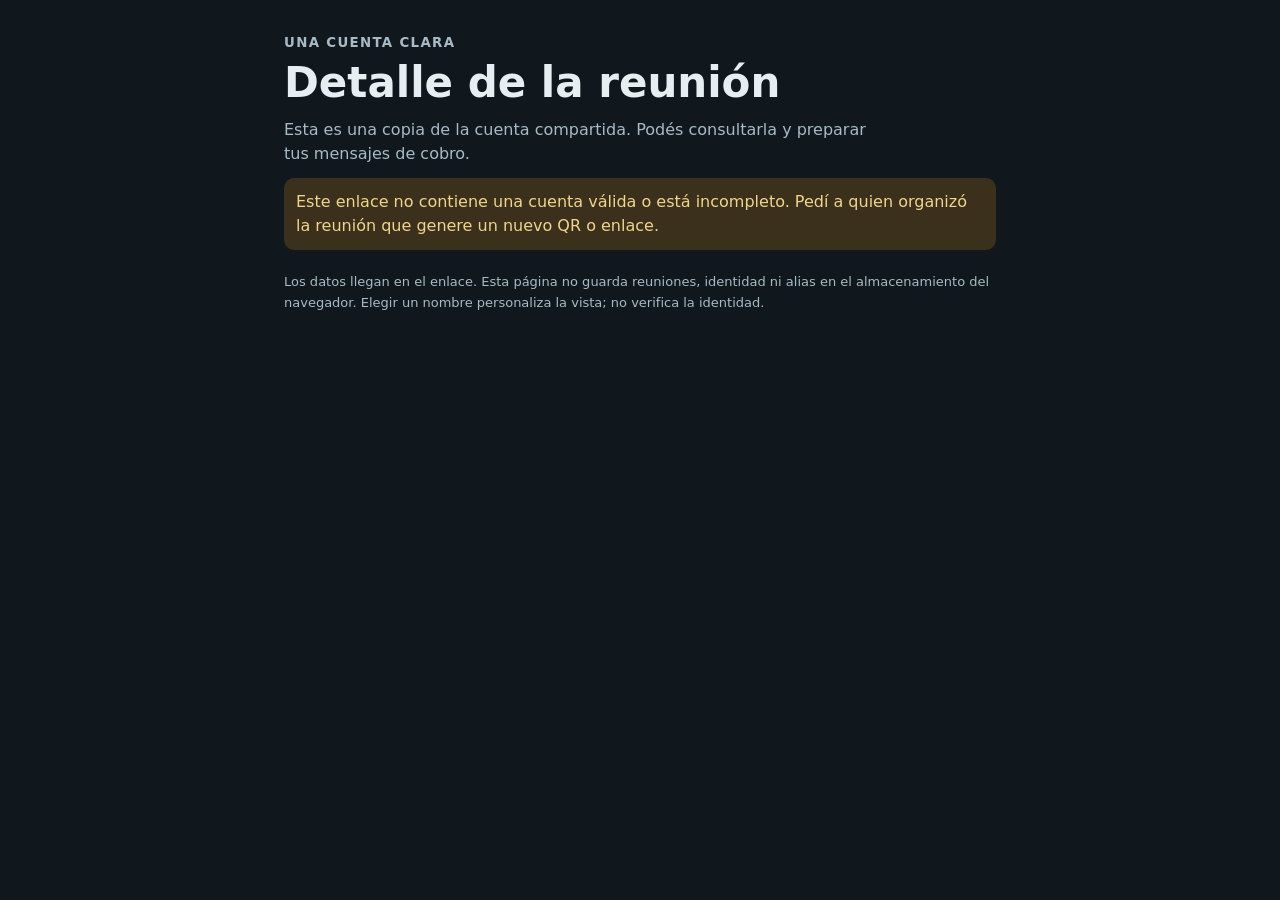
==== consulta.html @ 9839a77f "Add shared expenses app with QR snapshots and stateless viewer" ====
<!doctype html>
<html lang="es">
<head>
  <meta charset="utf-8">
  <meta name="viewport" content="width=device-width,initial-scale=1,viewport-fit=cover">
  <meta name="theme-color" content="#10181e">
  <meta name="referrer" content="no-referrer">
  <title>Detalle de la reunión</title>
  <link rel="stylesheet" href="resolver_gastos.css">
  <script src="vendor/lz-string.min.js" defer></script>
  <script src="gastos-core.js" defer></script>
  <script src="gastos-share.js" defer></script>
  <script src="consulta.js" defer></script>
</head>
<body><main>
  <header><small>Una cuenta clara</small><h1>Detalle de la reunión</h1><p class="muted">Esta es una copia de la cuenta compartida. Podés consultarla y preparar tus mensajes de cobro.</p></header>
  <p id="viewerError" class="notice" hidden role="alert"></p>
  <div id="viewerContent" hidden>
    <section class="card"><h2>Tu parte de la cuenta</h2>
      <label>Soy…<select id="identity" autocomplete="off"><option value="">Elegí tu nombre</option></select></label>
      <div id="mySummary" aria-live="polite"></div>
      <div id="aliasField" hidden><label>Tu alias bancario<input id="bankAlias" maxlength="100" autocomplete="off" autocapitalize="none" spellcheck="false" placeholder="Escribí tu alias para pedir las transferencias"></label></div>
      <div id="myRequests"></div>
      <p class="share-help">Tu nombre elegido y tu alias se usan solo mientras esta página está abierta. Al recargar o cerrar se borran.</p>
    </section>
    <section class="card"><h2 id="viewerMethod">Distribución</h2><div id="viewerTransfers"></div></section>
    <section class="card"><h2>Detalle de gastos</h2><div id="viewerExpenses"></div><p id="viewerTotal" class="report-total"></p></section>
    <section class="card" id="viewerConsumptionCard"><h2>Consumo por persona</h2><div id="viewerConsumption"></div></section>
  </div>
  <footer>Los datos llegan en el enlace. Esta página no guarda reuniones, identidad ni alias en el almacenamiento del navegador. Elegir un nombre personaliza la vista; no verifica la identidad.</footer>
</main></body>
</html>
---- resolver_gastos.css ----
:root {
  font-family: system-ui, sans-serif;
  color: #e6eef2;
  background: #10181e;
  color-scheme: dark;
}
* {
  box-sizing: border-box;
}
body {
  margin: 0;
}
main {
  max-width: 760px;
  margin: auto;
  padding: 24px 16px 60px;
}
h1 {
  font-size: clamp(28px, 6vw, 42px);
  margin: 8px 0;
}
h2 {
  font-size: 21px;
  margin: 0 0 16px;
}
h3 {
  margin: 0 0 8px;
}
p {
  line-height: 1.5;
}
.muted,
small {
  color: #a7bac5;
}
.card {
  background: #19262e;
  border: 1px solid #344650;
  border-radius: 20px;
  padding: 20px;
  margin-top: 18px;
}
.grid {
  display: grid;
  grid-template-columns: 1fr 1fr;
  gap: 16px;
}
.row {
  display: flex;
  gap: 10px;
  align-items: end;
  flex-wrap: wrap;
}
label {
  display: block;
  font-size: 14px;
  font-weight: 600;
  flex: 1;
  min-width: 120px;
}
input,
select,
button {
  font: inherit;
  border-radius: 10px;
  min-height: 46px;
}
input,
select {
  width: 100%;
  padding: 10px;
  border: 1px solid #4b626e;
  margin-top: 6px;
  background: #19262e;
  color: inherit;
}
button {
  padding: 10px 16px;
  border: 0;
  background: #096858;
  color: white;
  cursor: pointer;
  font-weight: 650;
}
button.secondary {
  background: #2b3c46;
  color: #e6eef2;
}
button.remove {
  background: transparent;
  color: #ffa8a2;
  padding: 8px;
  min-width: 44px;
}
button:focus-visible,
input:focus-visible,
select:focus-visible {
  outline: 3px solid #e9aa35;
  outline-offset: 2px;
}
.item {
  display: flex;
  align-items: center;
  justify-content: space-between;
  gap: 12px;
  padding: 12px 0;
  border-bottom: 1px solid #344650;
}
.item:last-child {
  border: 0;
}
.item span {
  overflow-wrap: anywhere;
}
.amount {
  font-variant-numeric: tabular-nums;
  white-space: nowrap;
}
.totals {
  display: flex;
  gap: 24px;
  flex-wrap: wrap;
}
.totals strong {
  display: block;
  font-size: 26px;
}
.badge {
  display: inline-block;
  background: #193d32;
  color: #89e5bd;
  padding: 5px 10px;
  border-radius: 20px;
  font-size: 13px;
  margin-bottom: 12px;
}
.debt {
  color: #ffa8a2;
}
.credit {
  color: #89e5bd;
}
.empty {
  color: #a7bac5;
  font-size: 14px;
}
.notice {
  background: #3a301b;
  padding: 12px;
  border-radius: 10px;
  color: #f1d58c;
}
.transfer {
  padding: 12px 0;
  border-bottom: 1px solid #344650;
  line-height: 1.6;
}
.transfer strong {
  display: block;
}
#message {
  color: #ffa8a2;
  min-height: 24px;
  margin: 10px 0;
}
header small {
  letter-spacing: 0.1em;
  text-transform: uppercase;
  font-weight: 700;
}
footer {
  margin-top: 22px;
  font-size: 13px;
  color: #a7bac5;
}
/* Phone layout is the default; wider screens gain a second column. */
html { -webkit-text-size-adjust: 100%; scroll-behavior: smooth; }
body { min-width: 0; }
main {
  width: 100%;
  padding: 20px max(12px, env(safe-area-inset-right))
    max(32px, env(safe-area-inset-bottom)) max(12px, env(safe-area-inset-left));
}
h1 { font-size: clamp(28px, 8vw, 42px); line-height: 1.12; }
h2 { font-size: 20px; line-height: 1.3; }
h3 { font-size: 18px; line-height: 1.4; }
p { margin: 12px 0; }
header p { max-width: 60ch; }
.grid { grid-template-columns: minmax(0, 1fr); gap: 14px; }
.grid > *, .row > *, .item > * { min-width: 0; }
.card { padding: 18px 16px; margin-top: 14px; border-radius: 16px; }
.grid > .card { height: fit-content; }
input, select { font-size: 16px; min-height: 52px; padding: 12px; }
button { min-height: 48px; touch-action: manipulation; }
label { font-size: 15px; }
.actions { display: grid; grid-template-columns: 1fr 1fr; align-items: stretch; }
.actions button { font-size: 14px; padding: 10px; }
#personForm { display: grid; grid-template-columns: minmax(0, 1fr) auto; }
#expenseForm .row { display: grid; grid-template-columns: minmax(0, 1fr); }
.detail-field { margin-top: 14px; }
.expense-submit { width: 100%; margin-top: 16px; }
.item { gap: 8px; padding: 14px 0; }
.item > span:first-child { flex: 1; }
.item small { display: inline-block; margin-top: 4px; line-height: 1.5; }
.item .amount { font-size: 15px; }
button.remove { flex: 0 0 44px; }
#expenses .item { display: grid; grid-template-columns: minmax(0, 1fr) 44px; }
#expenses .item > span:first-child { grid-column: 1; grid-row: 1; }
#expenses .item > .amount { grid-column: 1; grid-row: 2; font-weight: 650; }
#expenses .item > button { grid-column: 2; grid-row: 1 / 3; }
#balances .item { align-items: flex-start; flex-direction: column; }
#balances .amount { align-self: flex-end; padding: 5px 8px; background: #22323b; border-radius: 8px; max-width: 100%; white-space: normal; overflow-wrap: anywhere; }
.totals { display: grid; grid-template-columns: minmax(0, 1fr) minmax(0, .6fr) minmax(0, 1fr); gap: 10px; background: #22323b; border-radius: 12px; padding: 12px; }
.totals small { display: block; font-size: clamp(11px, 2.8vw, 13px); }
.totals strong { font-size: clamp(16px, 4vw, 24px); overflow-wrap: anywhere; }
.comparison-heading { display: block; }
.comparison-heading h2 { margin-bottom: 12px; }
#calculate { width: 100%; }
.comparison article { border: 1px solid #344650; padding: 16px; border-radius: 14px; background: #142129; }
.comparison article p { font-size: 14px; }
.transfer { overflow-wrap: anywhere; }
.transfer strong { font-size: 20px; color: #89e5bd; }
.notice { line-height: 1.5; }
#message:empty { display: none; }
#message:not(:empty) { background: #3b2425; padding: 12px; border-radius: 10px; line-height: 1.5; }
footer { line-height: 1.6; }
@media (min-width: 700px) {
  main { padding: 32px 24px 60px; }
  .grid { grid-template-columns: minmax(0, 1fr); gap: 18px; }
  .card { padding: 24px; }
  .actions { display: flex; }
  #expenseForm .row { grid-template-columns: repeat(2, minmax(0, 1fr)); }
  #balances .item { flex-direction: row; align-items: center; }
  .comparison-heading { display: flex; justify-content: space-between; }
  .comparison-heading h2 { margin: 0; }
  #calculate { width: auto; }
}
@media (prefers-reduced-motion: reduce) { html { scroll-behavior: auto; } }

.whatsapp-share {
  display: flex;
  align-items: center;
  justify-content: center;
  width: 100%;
  min-height: 50px;
  margin-top: 20px;
  padding: 12px 16px;
  border-radius: 10px;
  background: #23794c;
  color: #fff;
  font-weight: 650;
  text-decoration: none;
  text-align: center;
  touch-action: manipulation;
}
.whatsapp-share:hover { background: #2b8858; }
.whatsapp-share:focus-visible { outline: 3px solid #e9aa35; outline-offset: 2px; }
.share-help { color: #a7bac5; font-size: 13px; line-height: 1.5; }
.transfer h4 { margin: 0 0 8px; font-size: 17px; }
.payment { display: flex; align-items: baseline; justify-content: space-between; gap: 12px; padding: 6px 0; }
.payment span { min-width: 0; overflow-wrap: anywhere; }
.payment strong { font-size: 17px; text-align: right; }
.mode-control { display: flex; align-items: center; justify-content: center; gap: 12px; margin: 18px 0; font-size: 14px; font-weight: 650; }
#splitMode { width: 60px; min-height: 34px; padding: 4px; border-radius: 24px; background: #43535e; flex-shrink: 0; }
.switch-knob { display: block; width: 26px; height: 26px; border-radius: 50%; background: white; transition: transform .15s; }
#splitMode[aria-checked="true"] { background: #096858; }
#splitMode[aria-checked="true"] .switch-knob { transform: translateX(26px); }
fieldset { margin: 16px 0 0; padding: 12px; border: 1px solid #344650; border-radius: 12px; min-width: 0; }
legend { font-size: 14px; padding: 0 6px; }
.participant-option { display: flex; align-items: center; gap: 10px; min-height: 46px; min-width: 0; overflow-wrap: anywhere; cursor: pointer; }
.participant-option input { width: 22px; min-height: 22px; height: 22px; margin: 0; flex-shrink: 0; accent-color: #40b88b; }
#expenses .item { flex-wrap: wrap; }
#expenses .expense-participants { grid-column: 1 / -1; width: 100%; }
.expense-participants summary { color: #a7bac5; font-size: 14px; padding: 10px 0; cursor: pointer; overflow-wrap: anywhere; }
[hidden] { display: none !important; }
.report-heading { font-size: 17px; margin: 20px 0 12px; }
.report-section { margin-top: 24px; padding-top: 20px; border-top: 1px solid #344650; }
.report-section h4 { margin: 0 0 12px; font-size: 17px; }
.report-line { display: flex; justify-content: space-between; align-items: baseline; gap: 12px; padding: 8px 0; }
.report-line span { min-width: 0; overflow-wrap: anywhere; }
.report-line small { display: block; margin-top: 4px; }
.report-line b { text-align: right; font-variant-numeric: tabular-nums; }
.report-total { font-weight: 650; color: #89e5bd; }
.person-consumption { padding: 12px 0; border-bottom: 1px solid #344650; }
.person-consumption h5 { font-size: 16px; margin: 0 0 8px; }
.share-buttons { display: grid; grid-template-columns: minmax(0, 1fr) minmax(0, 1fr); gap: 10px; }
.share-buttons .whatsapp-share { font-size: 14px; padding: 12px 8px; }
.meeting-actions { display: grid; grid-template-columns: minmax(0, 1fr) minmax(0, 1fr) 48px; gap: 10px; }
button.secondary.reset-icon { font-size: 26px; padding: 0; background: #8f292f; color: #fff; }
button.secondary.reset-icon:hover { background: #a6333a; }
main { padding-bottom: calc(110px + env(safe-area-inset-bottom)); }
section, header { scroll-margin-top: 16px; }
#detailsSection .report-section:first-child { border-top: 0; padding-top: 0; margin-top: 0; }
#personalMessages { margin-top: 24px; padding-top: 20px; border-top: 1px solid #344650; }
.personal-method h4 { margin: 20px 0 8px; }
.personal-method .whatsapp-share { margin-top: 10px; }
.quick-navigation { position: fixed; z-index: 10; right: max(16px, env(safe-area-inset-right)); bottom: calc(16px + env(safe-area-inset-bottom)); display: flex; flex-direction: column; align-items: flex-end; gap: 10px; }
#sectionToggle { box-shadow: 0 4px 24px #0008; border: 1px solid #71c3a0; border-radius: 28px; }
#sectionMenu { width: min(260px, calc(100vw - 32px)); max-height: 65dvh; overflow-y: auto; padding: 8px; background: #19262e; border: 1px solid #4b626e; border-radius: 16px; box-shadow: 0 8px 30px #0009; }
#sectionMenu a { display: block; padding: 14px 16px; min-height: 48px; border-radius: 10px; text-decoration: none; color: #e6eef2; }
#sectionMenu a:hover { background: #2b3c46; }
#sectionMenu a:focus-visible { outline: 3px solid #e9aa35; }
.qr-image { margin: 20px auto; max-width: 420px; padding: 12px; border-radius: 12px; background: white; }
.qr-image:empty { display: none; }
.qr-image svg { display: block; width: 100%; height: auto; }
#shareUrl { font-size: 14px; }
#qrOutput .share-buttons { align-items: end; margin-top: 12px; }
#qrOutput .whatsapp-share { margin-top: 0; }
#mySummary h3 { margin-top: 20px; }
@media (prefers-reduced-motion: reduce) { .switch-knob { transition: none; } }
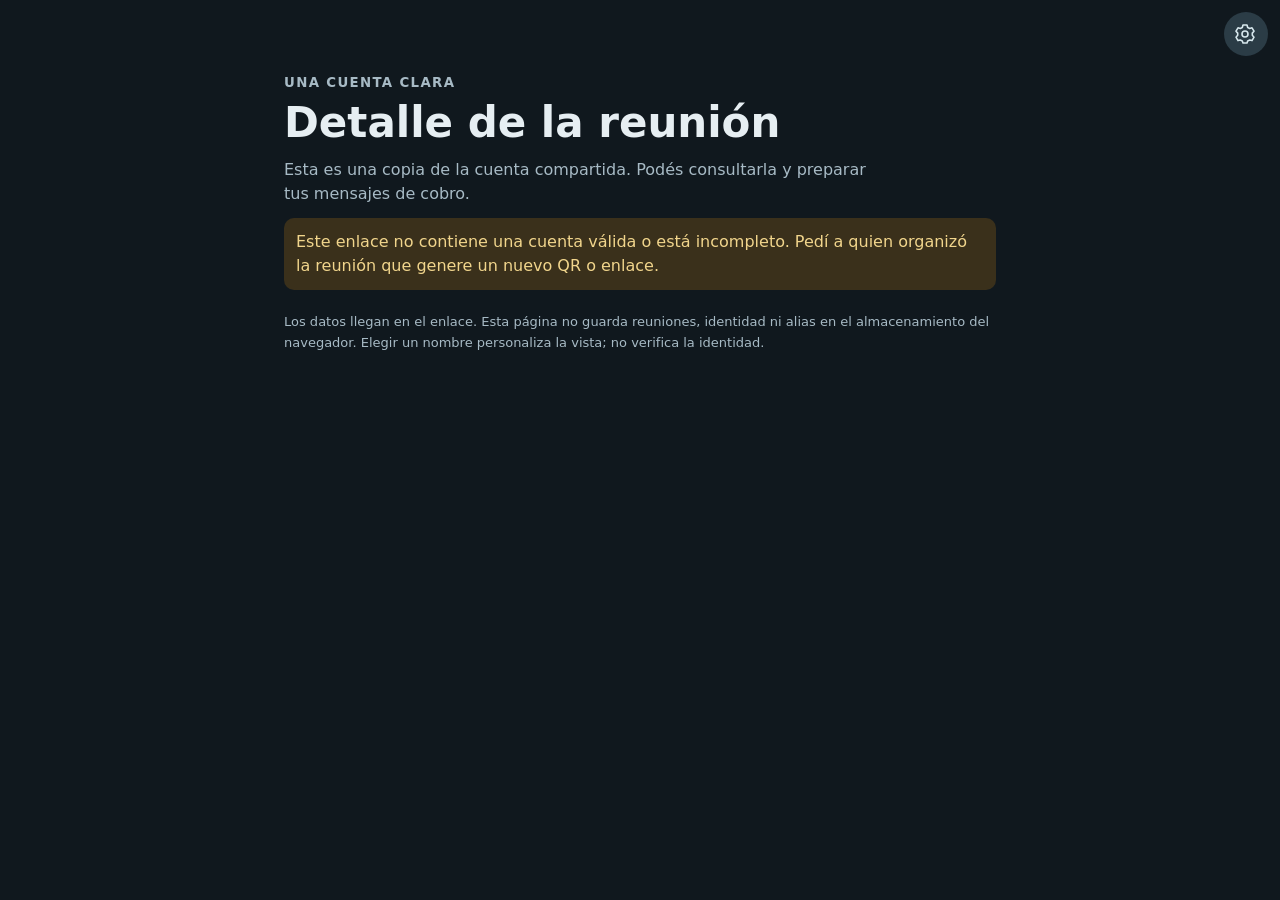
==== commit 89bef0f3: "Add collapsible sections and smooth navigation with refresh options" ====
--- a/consulta.html
+++ b/consulta.html
@@ -6,13 +6,28 @@
   <meta name="theme-color" content="#10181e">
   <meta name="referrer" content="no-referrer">
   <title>Detalle de la reunión</title>
-  <link rel="stylesheet" href="resolver_gastos.css">
-  <script src="vendor/lz-string.min.js" defer></script>
-  <script src="gastos-core.js" defer></script>
-  <script src="gastos-share.js" defer></script>
-  <script src="consulta.js" defer></script>
+
+
+
+
+
+
+<script>
+      const refreshVersion = new URLSearchParams(location.search).get('actualizar');
+      const assetVersion = refreshVersion && /^\d{10,16}$/.test(refreshVersion) ? refreshVersion : '20261008-ui';
+      const assets = [["resolver_gastos.css", false], ["vendor/lz-string.min.js", true], ["gastos-core.js", true], ["gastos-share.js", true], ["consulta.js", true], ["ui.js", true]];
+      for (const [path, script] of assets) {
+        const assetPath = path + '?v=' + assetVersion;
+        document.write(script ? '<script src="' + assetPath + '" defer><\/script>' : '<link rel="stylesheet" href="' + assetPath + '">');
+      }
+    </script>
 </head>
-<body><main>
+<body>
+    <div class="page-options">
+      <button id="optionsToggle" class="options-toggle" type="button" aria-label="Opciones" aria-controls="optionsMenu" aria-expanded="false"><svg viewBox="0 0 24 24" width="24" height="24" aria-hidden="true"><path d="m9 3-.7 2.5-2 .9-2.3-.6-2 3.4 1.7 1.9v2.2L2 15.2l2 3.4 2.3-.6 2 .9L9 21h4l.7-2.1 2-.9 2.3.6 2-3.4-1.7-1.9v-2.2L20 9.2l-2-3.4-2.3.6-2-.9L13 3Z" fill="none" stroke="currentColor" stroke-width="1.6" stroke-linejoin="round"/><circle cx="11" cy="12" r="3" fill="none" stroke="currentColor" stroke-width="1.6"/></svg></button>
+      <div id="optionsMenu" class="options-menu" hidden><button id="refreshPage" type="button">Actualizar página</button><p class="share-help">Buscar la versión más reciente.</p><p id="updateStatus" class="share-help" role="status"></p></div>
+    </div>
+<main>
   <header><small>Una cuenta clara</small><h1>Detalle de la reunión</h1><p class="muted">Esta es una copia de la cuenta compartida. Podés consultarla y preparar tus mensajes de cobro.</p></header>
   <p id="viewerError" class="notice" hidden role="alert"></p>
   <div id="viewerContent" hidden>
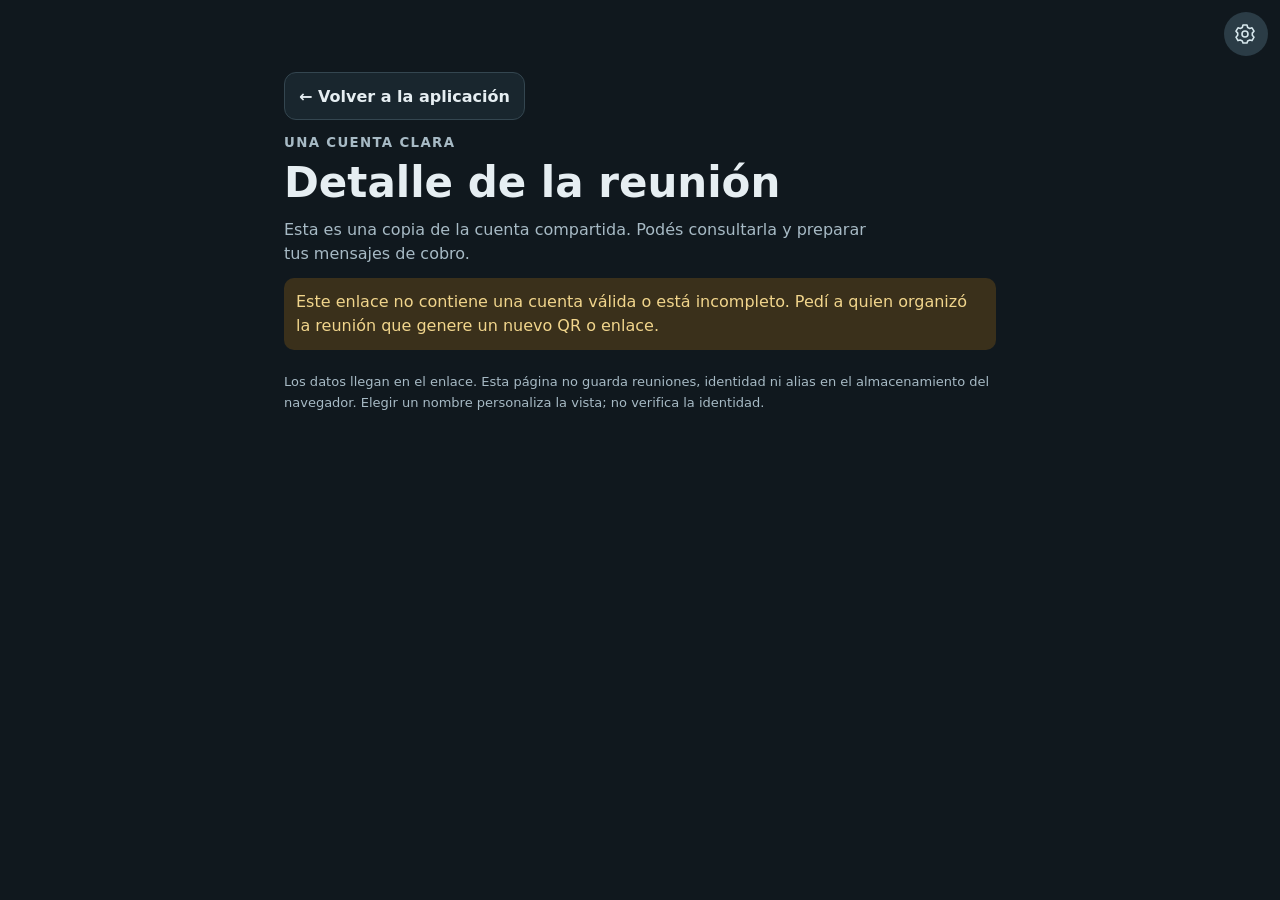
==== commit de21829a: "Add return link from individual report to main app" ====
--- a/consulta.html
+++ b/consulta.html
@@ -14,7 +14,7 @@
 
 <script>
       const refreshVersion = new URLSearchParams(location.search).get('actualizar');
-      const assetVersion = refreshVersion && /^\d{10,16}$/.test(refreshVersion) ? refreshVersion : '20261008-ui';
+      const assetVersion = refreshVersion && /^\d{10,16}$/.test(refreshVersion) ? refreshVersion : '20261025-back';
       const assets = [["resolver_gastos.css", false], ["vendor/lz-string.min.js", true], ["gastos-core.js", true], ["gastos-share.js", true], ["consulta.js", true], ["ui.js", true]];
       for (const [path, script] of assets) {
         const assetPath = path + '?v=' + assetVersion;
@@ -28,7 +28,7 @@
       <div id="optionsMenu" class="options-menu" hidden><button id="refreshPage" type="button">Actualizar página</button><p class="share-help">Buscar la versión más reciente.</p><p id="updateStatus" class="share-help" role="status"></p></div>
     </div>
 <main>
-  <header><small>Una cuenta clara</small><h1>Detalle de la reunión</h1><p class="muted">Esta es una copia de la cuenta compartida. Podés consultarla y preparar tus mensajes de cobro.</p></header>
+  <header><a class="back-to-app" href="index.html">← Volver a la aplicación</a><small>Una cuenta clara</small><h1>Detalle de la reunión</h1><p class="muted">Esta es una copia de la cuenta compartida. Podés consultarla y preparar tus mensajes de cobro.</p></header>
   <p id="viewerError" class="notice" hidden role="alert"></p>
   <div id="viewerContent" hidden>
     <section class="card"><h2>Tu parte de la cuenta</h2>
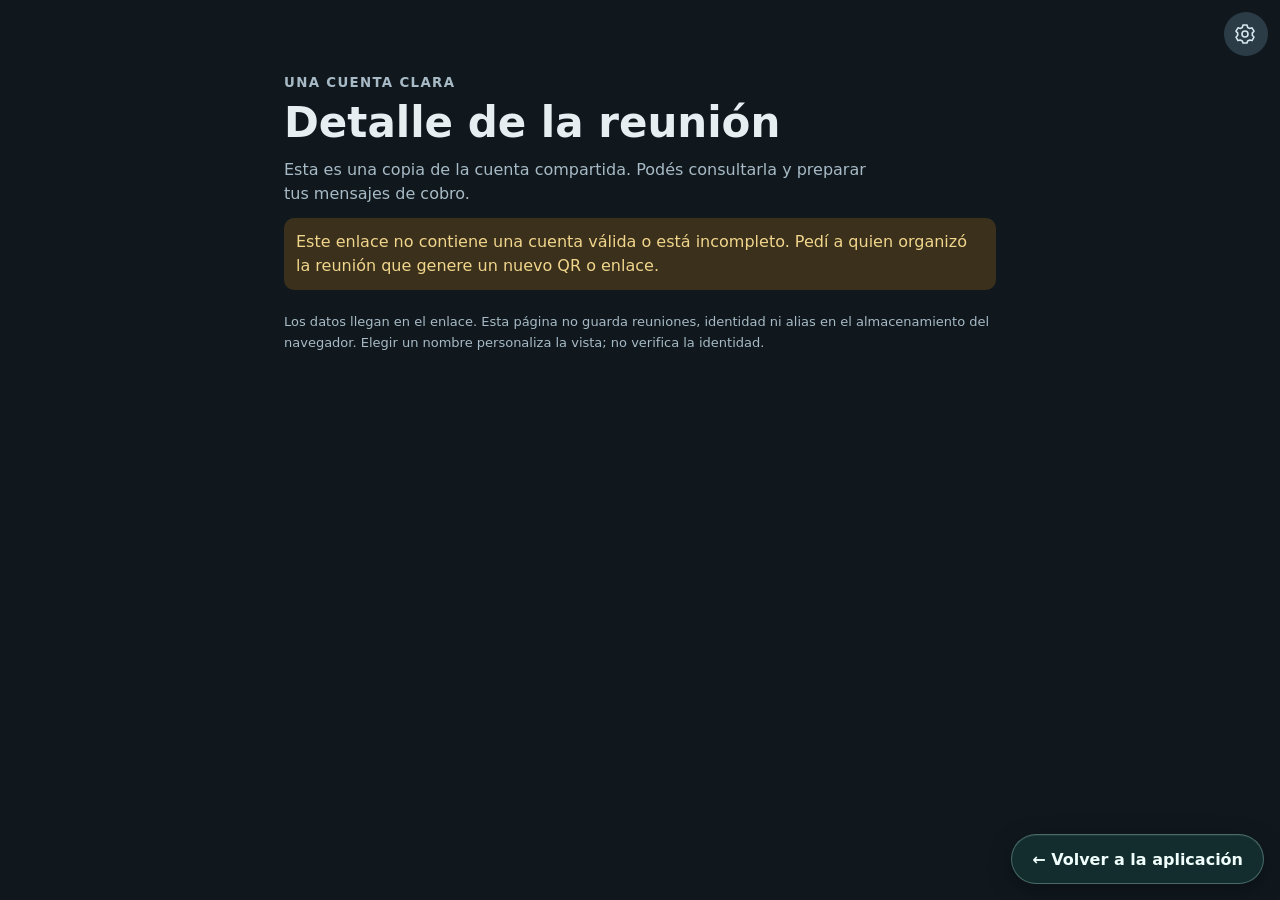
==== commit 6c1f8503: "Style report return link as floating glass button" ====
--- a/consulta.html
+++ b/consulta.html
@@ -14,7 +14,7 @@
 
 <script>
       const refreshVersion = new URLSearchParams(location.search).get('actualizar');
-      const assetVersion = refreshVersion && /^\d{10,16}$/.test(refreshVersion) ? refreshVersion : '20261025-back';
+      const assetVersion = refreshVersion && /^\d{10,16}$/.test(refreshVersion) ? refreshVersion : '20261025-float';
       const assets = [["resolver_gastos.css", false], ["vendor/lz-string.min.js", true], ["gastos-core.js", true], ["gastos-share.js", true], ["consulta.js", true], ["ui.js", true]];
       for (const [path, script] of assets) {
         const assetPath = path + '?v=' + assetVersion;
@@ -28,7 +28,7 @@
       <div id="optionsMenu" class="options-menu" hidden><button id="refreshPage" type="button">Actualizar página</button><p class="share-help">Buscar la versión más reciente.</p><p id="updateStatus" class="share-help" role="status"></p></div>
     </div>
 <main>
-  <header><a class="back-to-app" href="index.html">← Volver a la aplicación</a><small>Una cuenta clara</small><h1>Detalle de la reunión</h1><p class="muted">Esta es una copia de la cuenta compartida. Podés consultarla y preparar tus mensajes de cobro.</p></header>
+  <header><small>Una cuenta clara</small><h1>Detalle de la reunión</h1><p class="muted">Esta es una copia de la cuenta compartida. Podés consultarla y preparar tus mensajes de cobro.</p></header>
   <p id="viewerError" class="notice" hidden role="alert"></p>
   <div id="viewerContent" hidden>
     <section class="card"><h2>Tu parte de la cuenta</h2>
@@ -43,5 +43,5 @@
     <section class="card" id="viewerConsumptionCard"><h2>Consumo por persona</h2><div id="viewerConsumption"></div></section>
   </div>
   <footer>Los datos llegan en el enlace. Esta página no guarda reuniones, identidad ni alias en el almacenamiento del navegador. Elegir un nombre personaliza la vista; no verifica la identidad.</footer>
-</main></body>
+</main><a class="back-to-app" href="index.html">← Volver a la aplicación</a></body>
 </html>
